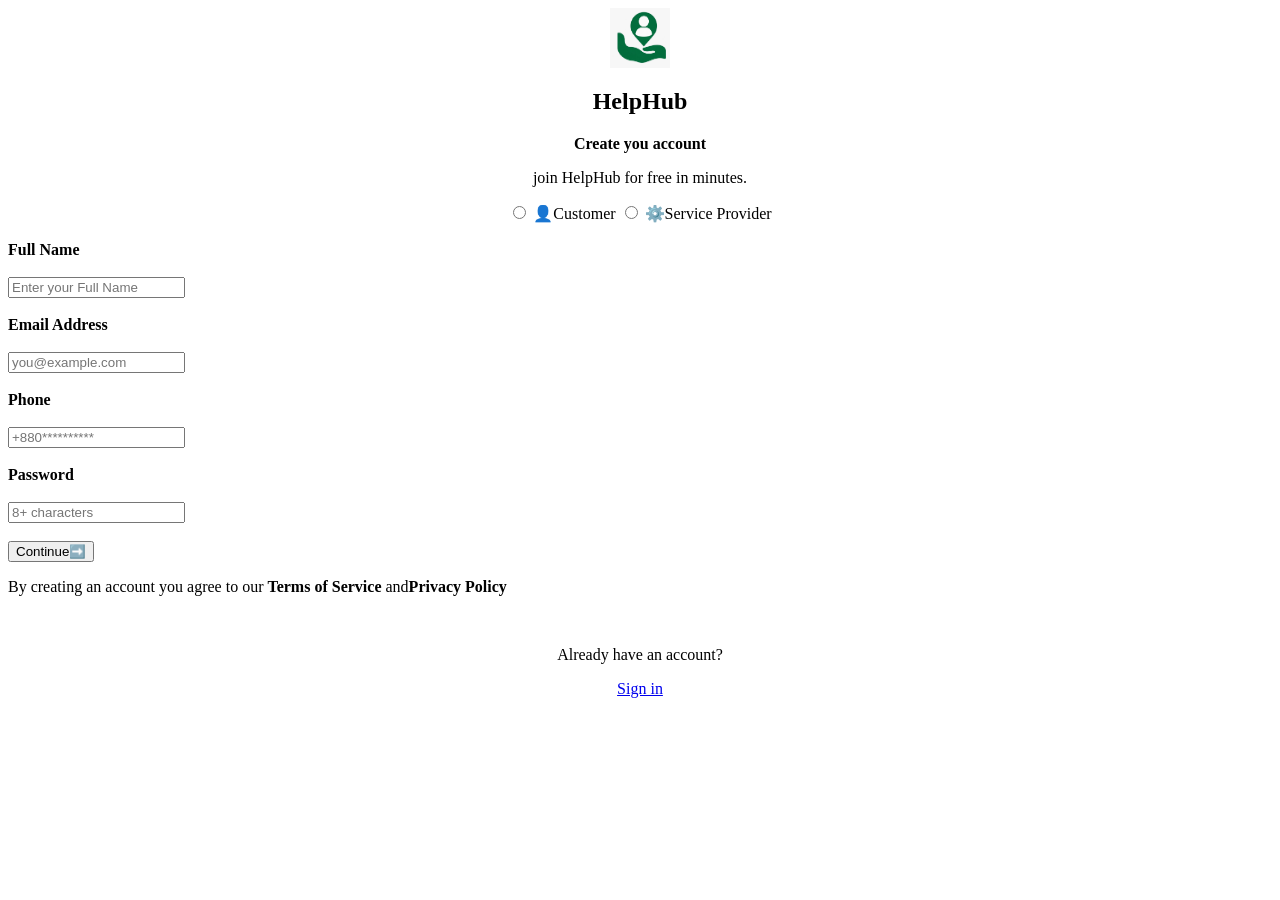
==== Registation.html @ 744d1e6b "add new file" ====
<html>
    <head>
        <meta charset="UTF-8">
    <meta name="viewport" content="width=device-width, initial-scale=1.0">
    <title> Registation form</title>
    </head>
    <body>
        <center>
<img src="logo.jpeg" height="60" width="60">
<h2>HelpHub</h2>
<strong>Create you account</strong>
<p>join HelpHub for free in minutes.</p>
        </center>
        
            <form>
                <center>
                <input type="radio" id="Customer" name="role" value="Customer" required>
                <label for="Customer">👤Customer</label>
                
                <input type="radio" id="Provider" name="role" value="Provider">
                <label for="Provider">⚙️Service Provider</label><br><br>
                </center

                <label> <b>Full Name</b></label><br><br>
                <input type="text" placeholder="Enter your Full Name" name="Full name" required>
                <br><br>
                <label><b>Email Address</b></label><br><br>
                <input type="text" placeholder="you@example.com" name="Email account" required>
                <br><br>
                <label><b>Phone</b></label><br><br>
                <input type="text" placeholder="+880**********" name="Phone" required>
                <br><br>
                <label><b>Password</b></label><br><br>
                <input type="text" placeholder="8+ characters" name="password" required>
                <br><br>
                <button type="submit">Continue➡️</button>
                <br>
                <p>By creating an account you agree to our <b>Terms of Service</b> and<b>Privacy Policy</b></p>
                <br>
            </form>
                <center>
                    <p>Already have an account?</p>
                   <a href="Sign in.html">Sign in</a>
                </center>
        
    </body>
</html>
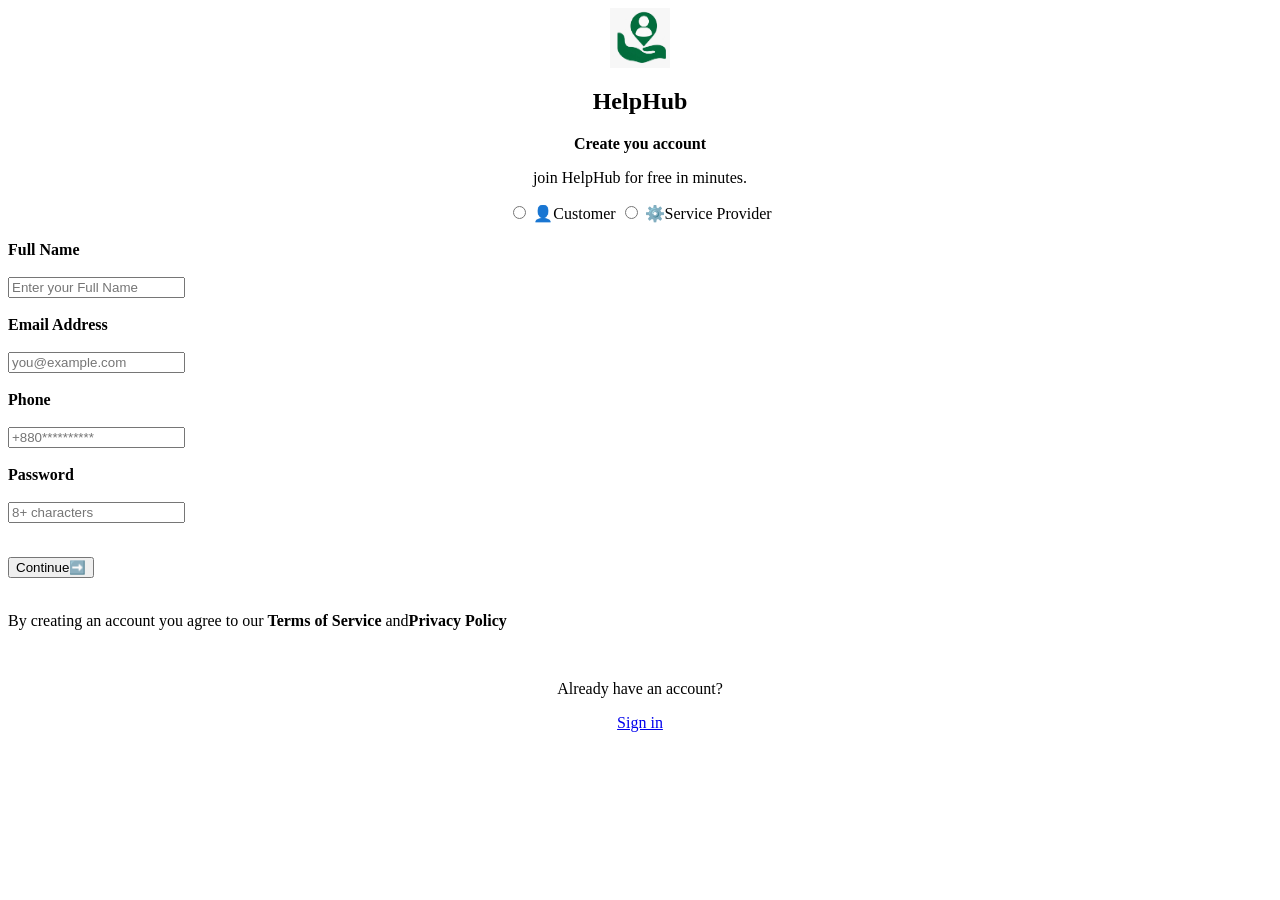
==== commit 97fc9f35: "modify file" ====
--- a/Registation.html
+++ b/Registation.html
@@ -5,23 +5,32 @@
     <title> Registation form</title>
     </head>
     <body>
+        <section class="heading">
         <center>
-<img src="logo.jpeg" height="60" width="60">
-<h2>HelpHub</h2>
-<strong>Create you account</strong>
-<p>join HelpHub for free in minutes.</p>
+            <div>
+               <img src="logo.jpeg" height="60" width="60">
+                  <h2>HelpHub</h2>
+            </div>
+            <div>
+                 <strong>Create you account</strong>
+                  <p>join HelpHub for free in minutes.</p>
+            </div>
         </center>
-        
+        </section>
+        <section class="padding">
+            <div>
             <form>
                 <center>
+                    <div>
                 <input type="radio" id="Customer" name="role" value="Customer" required>
                 <label for="Customer">👤Customer</label>
-                
+                   
                 <input type="radio" id="Provider" name="role" value="Provider">
                 <label for="Provider">⚙️Service Provider</label><br><br>
+                    </div>
                 </center
-
-                <label> <b>Full Name</b></label><br><br>
+              <div>
+                <label><b>Full Name</b></label><br><br>
                 <input type="text" placeholder="Enter your Full Name" name="Full name" required>
                 <br><br>
                 <label><b>Email Address</b></label><br><br>
@@ -33,15 +42,24 @@
                 <label><b>Password</b></label><br><br>
                 <input type="text" placeholder="8+ characters" name="password" required>
                 <br><br>
+              </div>
+              <div>
                 <button type="submit">Continue➡️</button>
+                </div>
                 <br>
                 <p>By creating an account you agree to our <b>Terms of Service</b> and<b>Privacy Policy</b></p>
                 <br>
+            </div>
             </form>
+            </div>
+        </section>
+        <section class="ending">
+            <div>
                 <center>
                     <p>Already have an account?</p>
                    <a href="Sign in.html">Sign in</a>
                 </center>
-        
+            </div>
+        </section>
     </body>
 </html>
